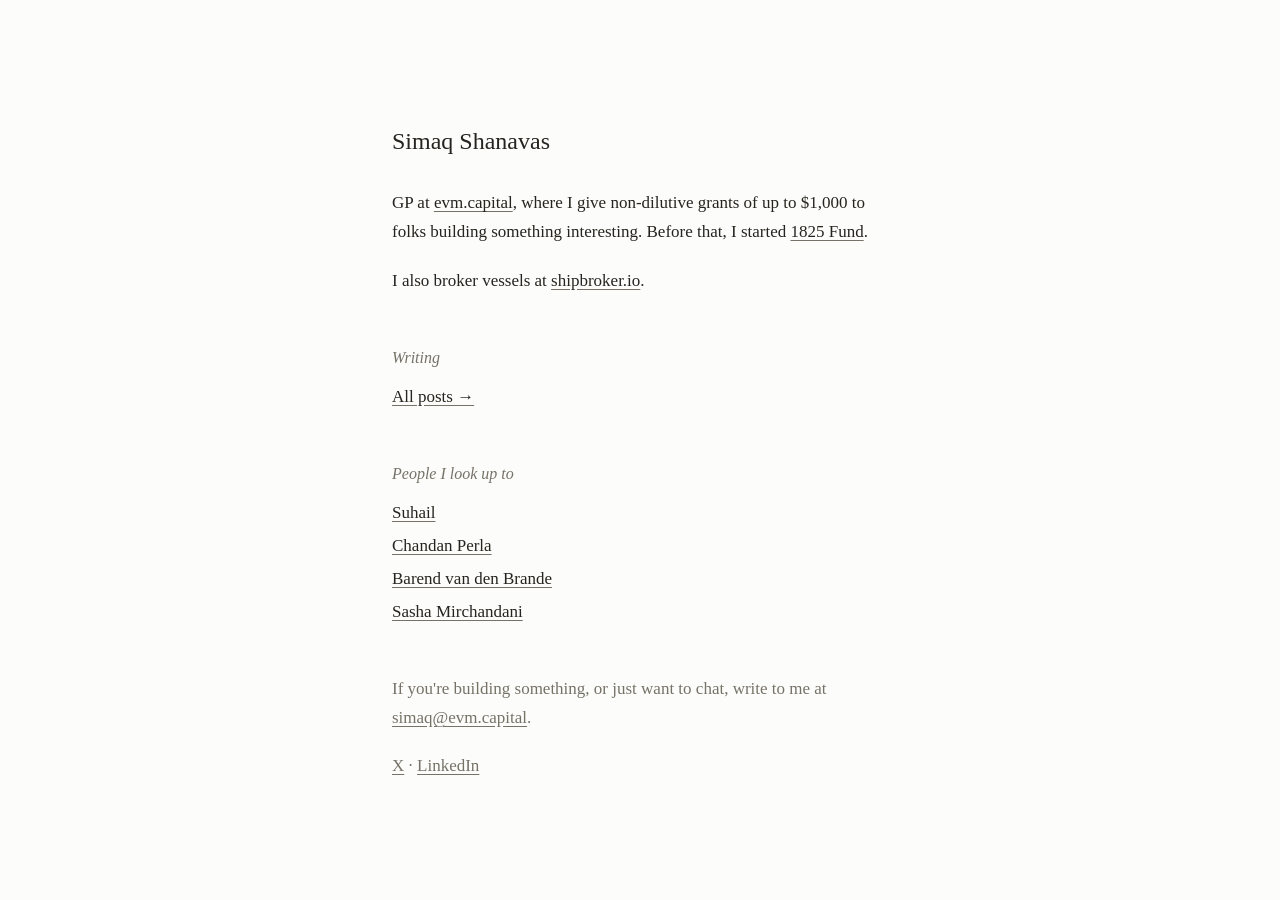
==== index.html @ d44c8190 "Initial commit: portfolio site Co-Authored-By: Claude Fable 5 <noreply@anthropic.com>" ====
<!DOCTYPE html>
<html lang="en">
<head>
    <meta charset="UTF-8">
    <meta name="viewport" content="width=device-width, initial-scale=1.0">
    <title>Simaq Shanavas</title>
    <meta name="description" content="Simaq Shanavas — evm.capital, 1825 Fund, shipbroker.io.">
    <link rel="stylesheet" href="style.css">
</head>
<body>
<main>
    <h1>Simaq Shanavas</h1>

    <p>GP at <a href="https://www.evm.capital">evm.capital</a>, where I give non-dilutive grants of up to $1,000 to folks building something interesting. Before that, I started <a href="https://www.1825fund.com">1825 Fund</a>.</p>

    <p>I also broker vessels at <a href="https://www.shipbroker.io">shipbroker.io</a>.</p>

    <h2>Writing</h2>
    <ul class="people">
        <li><a href="writing.html">All posts &rarr;</a></li>
    </ul>

    <h2>People I look up to</h2>
    <ul class="people">
        <li><a href="https://www.linkedin.com/in/suhail04/">Suhail</a></li>
        <li><a href="https://x.com/chandan_perla">Chandan Perla</a></li>
        <li><a href="https://www.forbes.com/profile/barend-van-den-brande/">Barend van den Brande</a></li>
        <li><a href="https://kae-capital.com/our-team/sasha-mirchandani/">Sasha Mirchandani</a></li>
    </ul>

    <p class="contact">If you're building something, or just want to chat, write to me at <a href="mailto:simaq@evm.capital">simaq@evm.capital</a>.</p>

    <p class="contact"><a href="https://x.com/simaqexists">X</a> · <a href="https://www.linkedin.com/in/simaq-shanavas/">LinkedIn</a></p>
</main>
</body>
</html>
---- style.css ----
:root {
  --bg: #fcfcfa;
  --ink: #26241f;
  --dim: #767268;
}

@media (prefers-color-scheme: dark) {
  :root {
    --bg: #17161a;
    --ink: #e8e6e3;
    --dim: #8f8c93;
  }
}

* { box-sizing: border-box; }

body {
  margin: 0;
  background: var(--bg);
  color: var(--ink);
  font-family: Georgia, "Times New Roman", serif;
  font-size: 17px;
  line-height: 1.7;
}

main {
  max-width: 34rem;
  margin: 0 auto;
  padding: 14vh 24px 10vh;
}

h1 {
  font-size: 1.5rem;
  font-weight: normal;
  line-height: 1.3;
  margin: 0 0 2rem;
}

p { margin: 0 0 1.25rem; }

a {
  color: inherit;
  text-decoration: underline;
  text-decoration-color: var(--dim);
  text-underline-offset: 3px;
}

a:hover { text-decoration-color: var(--ink); }

h2 {
  font-size: 1rem;
  font-weight: normal;
  font-style: italic;
  color: var(--dim);
  margin: 3rem 0 0.75rem;
}

.people {
  list-style: none;
  padding: 0;
  margin: 0;
}

.people li { margin: 0.25rem 0; }

.contact {
  margin-top: 3rem;
  color: var(--dim);
}

.contact + .contact {
  margin-top: 0;
}

blockquote {
  margin: 1.25rem 0;
  padding-left: 1rem;
  border-left: 2px solid var(--dim);
  color: var(--dim);
}

.back {
  color: var(--dim);
  margin-bottom: 3rem;
}

main img {
  max-width: 100%;
  border-radius: 4px;
  margin: 0.5rem 0 1.25rem;
}

main ul:not(.people) {
  padding-left: 1.25rem;
  margin: 0 0 1.25rem;
}

main ul:not(.people) li { margin: 0.25rem 0; }
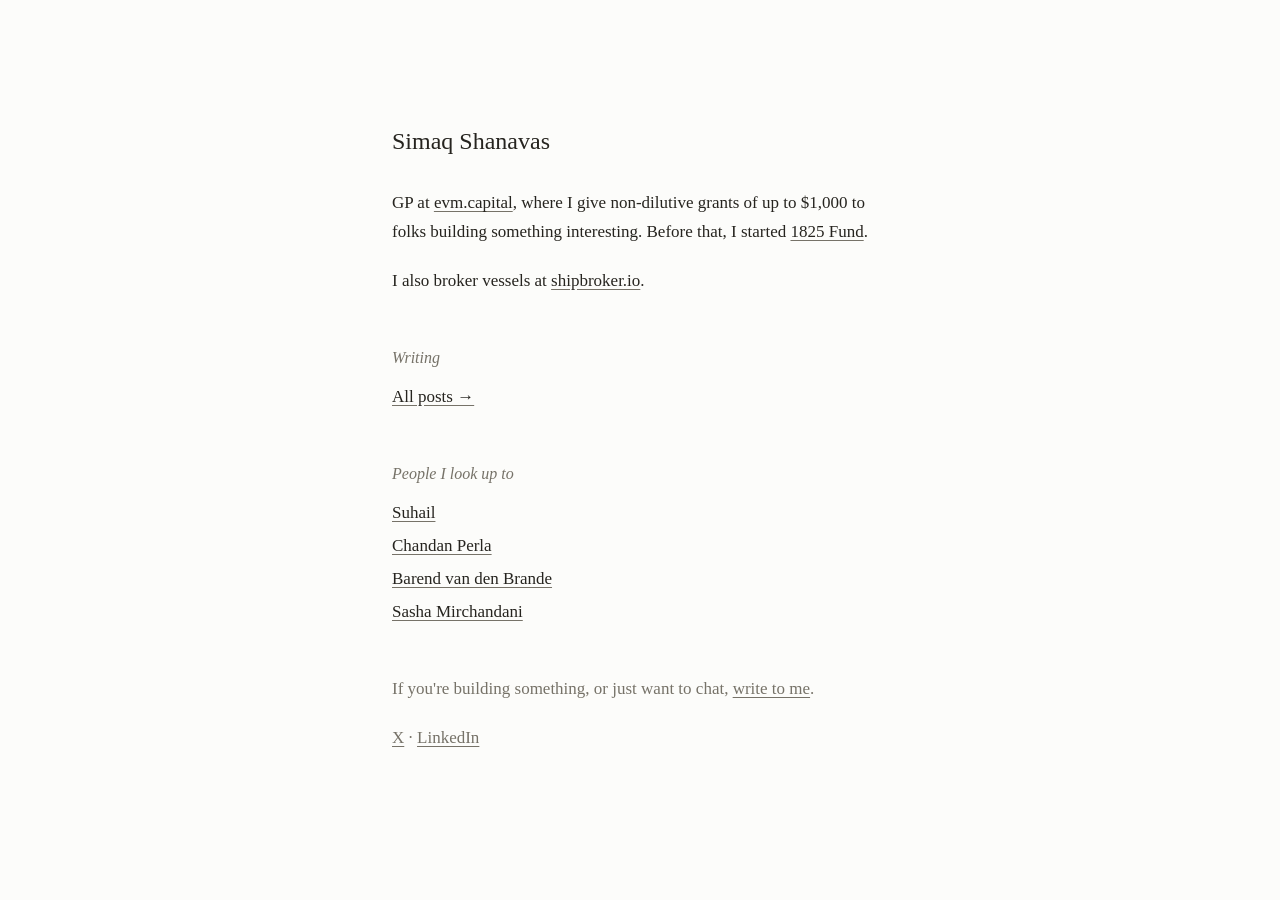
==== commit 22296366: "Add SEO meta, sitemap, robots.txt; link email as text; Workers deploy config Co-Authored-By: Claude " ====
--- a/index.html
+++ b/index.html
@@ -3,9 +3,30 @@
 <head>
     <meta charset="UTF-8">
     <meta name="viewport" content="width=device-width, initial-scale=1.0">
-    <title>Simaq Shanavas</title>
-    <meta name="description" content="Simaq Shanavas — evm.capital, 1825 Fund, shipbroker.io.">
+    <title>Simaq Shanavas — Partner at evm.capital</title>
+    <meta name="description" content="Simaq Shanavas is a partner at evm.capital, giving non-dilutive grants of up to $1,000 to young founders in India. Started 1825 Fund. Brokers vessels at shipbroker.io.">
+    <link rel="canonical" href="https://simaqq.xyz/">
+    <meta property="og:type" content="website">
+    <meta property="og:title" content="Simaq Shanavas — Partner at evm.capital">
+    <meta property="og:description" content="Non-dilutive grants of up to $1,000 for young founders in India. Started 1825 Fund. Brokers vessels at shipbroker.io.">
+    <meta property="og:url" content="https://simaqq.xyz/">
+    <meta name="twitter:card" content="summary">
+    <meta name="twitter:creator" content="@simaqexists">
     <link rel="stylesheet" href="style.css">
+    <script type="application/ld+json">
+    {
+      "@context": "https://schema.org",
+      "@type": "Person",
+      "name": "Simaq Shanavas",
+      "url": "https://simaqq.xyz/",
+      "jobTitle": "Partner",
+      "worksFor": { "@type": "Organization", "name": "evm.capital", "url": "https://www.evm.capital" },
+      "sameAs": [
+        "https://x.com/simaqexists",
+        "https://www.linkedin.com/in/simaq-shanavas/"
+      ]
+    }
+    </script>
 </head>
 <body>
 <main>
@@ -28,7 +49,7 @@
         <li><a href="https://kae-capital.com/our-team/sasha-mirchandani/">Sasha Mirchandani</a></li>
     </ul>
 
-    <p class="contact">If you're building something, or just want to chat, write to me at <a href="mailto:simaq@evm.capital">simaq@evm.capital</a>.</p>
+    <p class="contact">If you're building something, or just want to chat, <a href="mailto:simaq@evm.capital">write to me</a>.</p>
 
     <p class="contact"><a href="https://x.com/simaqexists">X</a> · <a href="https://www.linkedin.com/in/simaq-shanavas/">LinkedIn</a></p>
 </main>
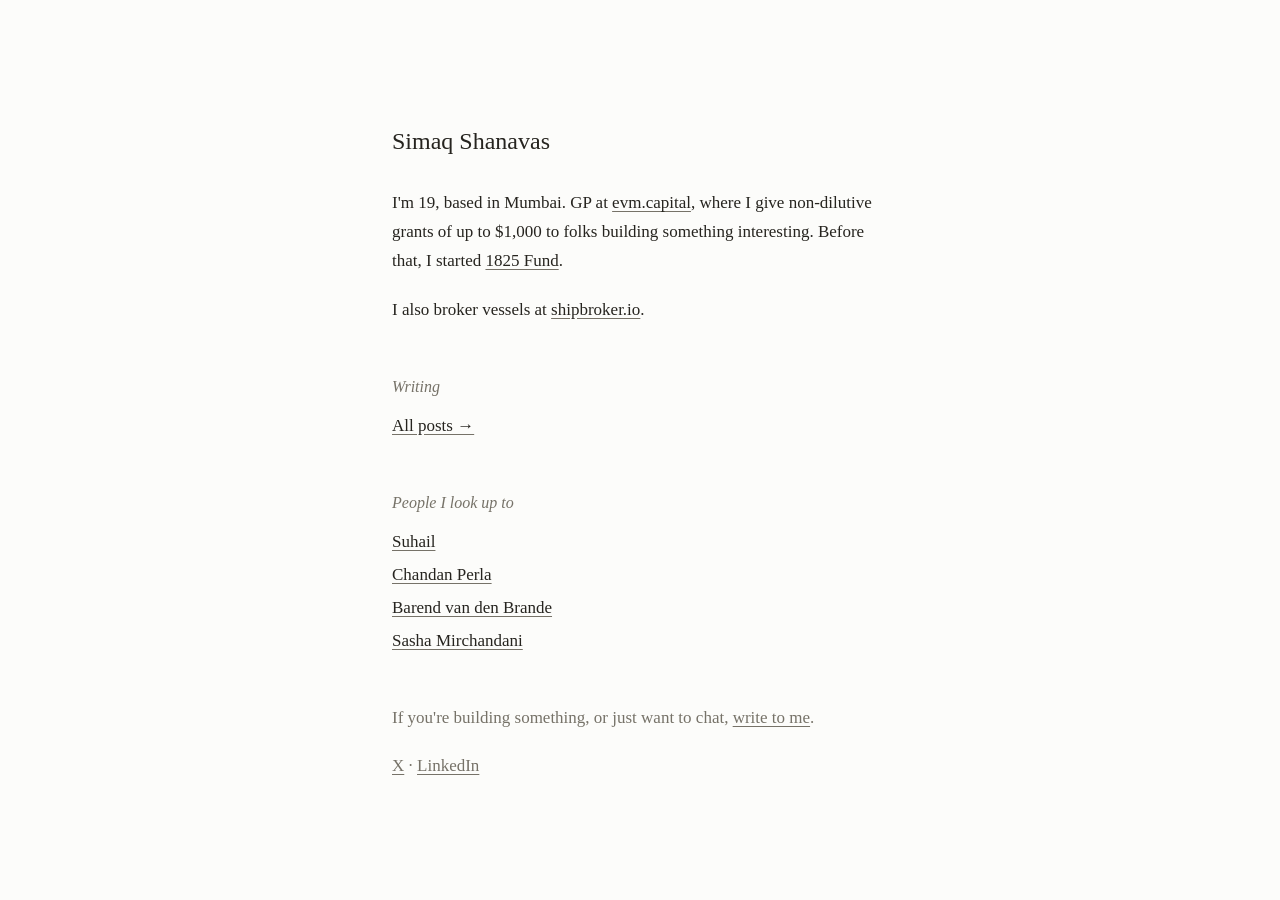
==== commit e0316185: "Add age and location to intro and meta Co-Authored-By: Claude Fable 5 <noreply@anthropic.com>" ====
--- a/index.html
+++ b/index.html
@@ -4,7 +4,7 @@
     <meta charset="UTF-8">
     <meta name="viewport" content="width=device-width, initial-scale=1.0">
     <title>Simaq Shanavas — Partner at evm.capital</title>
-    <meta name="description" content="Simaq Shanavas is a partner at evm.capital, giving non-dilutive grants of up to $1,000 to young founders in India. Started 1825 Fund. Brokers vessels at shipbroker.io.">
+    <meta name="description" content="Simaq Shanavas is a 19-year-old partner at evm.capital, based in Mumbai, giving non-dilutive grants of up to $1,000 to young founders in India. Started 1825 Fund. Brokers vessels at shipbroker.io.">
     <link rel="canonical" href="https://simaqq.xyz/">
     <meta property="og:type" content="website">
     <meta property="og:title" content="Simaq Shanavas — Partner at evm.capital">
@@ -20,6 +20,7 @@
       "name": "Simaq Shanavas",
       "url": "https://simaqq.xyz/",
       "jobTitle": "Partner",
+      "homeLocation": { "@type": "Place", "name": "Mumbai, India" },
       "worksFor": { "@type": "Organization", "name": "evm.capital", "url": "https://www.evm.capital" },
       "sameAs": [
         "https://x.com/simaqexists",
@@ -32,7 +33,7 @@
 <main>
     <h1>Simaq Shanavas</h1>
 
-    <p>GP at <a href="https://www.evm.capital">evm.capital</a>, where I give non-dilutive grants of up to $1,000 to folks building something interesting. Before that, I started <a href="https://www.1825fund.com">1825 Fund</a>.</p>
+    <p>I'm 19, based in Mumbai. GP at <a href="https://www.evm.capital">evm.capital</a>, where I give non-dilutive grants of up to $1,000 to folks building something interesting. Before that, I started <a href="https://www.1825fund.com">1825 Fund</a>.</p>
 
     <p>I also broker vessels at <a href="https://www.shipbroker.io">shipbroker.io</a>.</p>
 
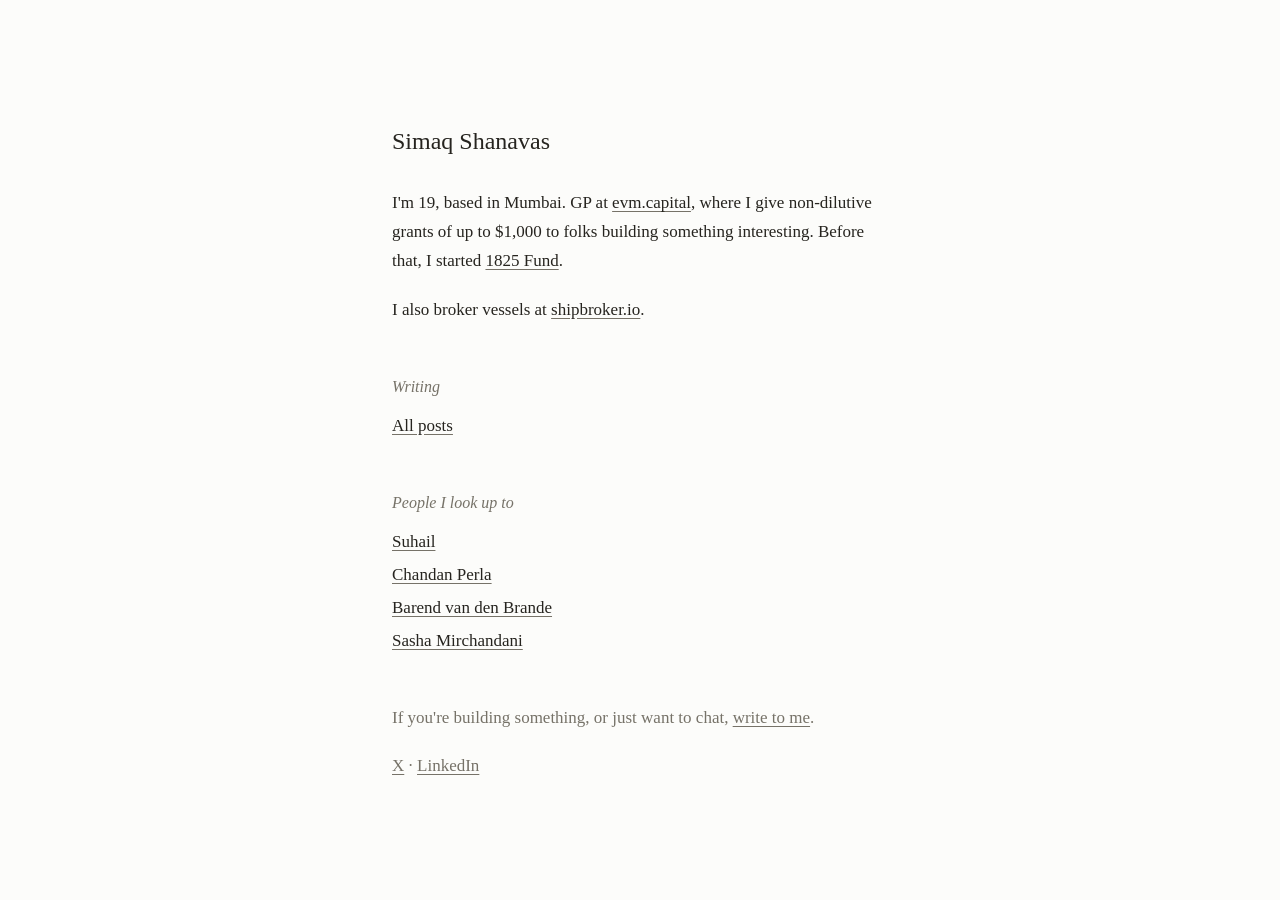
==== commit 8027d210: "Remove arrow from All posts link Co-Authored-By: Claude Fable 5 <noreply@anthropic.com>" ====
--- a/index.html
+++ b/index.html
@@ -39,7 +39,7 @@
 
     <h2>Writing</h2>
     <ul class="people">
-        <li><a href="writing.html">All posts &rarr;</a></li>
+        <li><a href="writing.html">All posts</a></li>
     </ul>
 
     <h2>People I look up to</h2>
